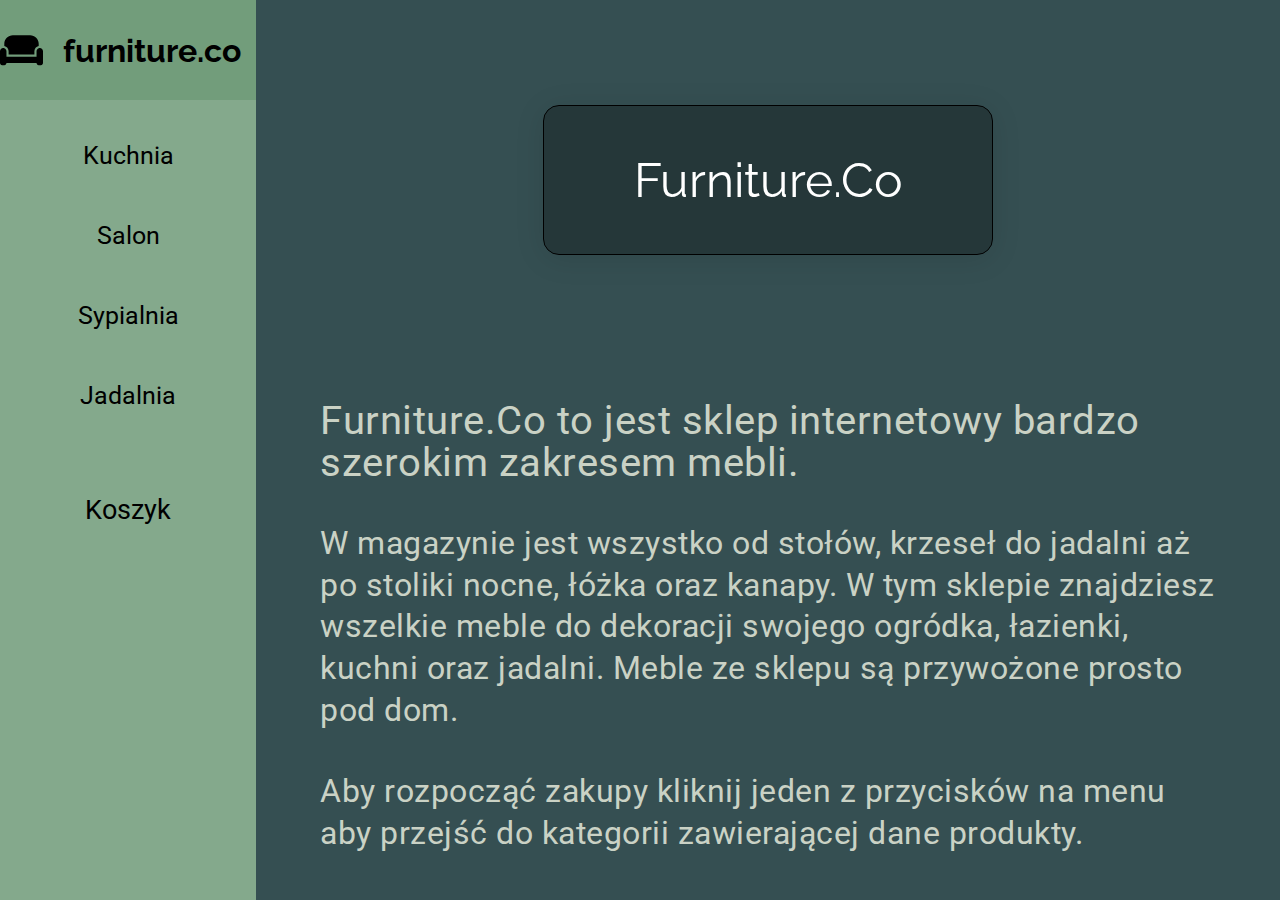
==== index.html @ c0ae1ecc "Add files via upload" ====
<!DOCTYPE html>
<html lang="en">
<head>
    <meta charset="UTF-8">
    <meta http-equiv="X-UA-Compatible" content="IE=edge">
    <meta name="viewport" content="width=device-width, initial-scale=1.0">
    <title>Document</title>
    <link rel="preconnect" href="https://fonts.googleapis.com">
    <link rel="preconnect" href="https://fonts.gstatic.com" crossorigin>
    <link href="https://fonts.googleapis.com/css2?family=Poppins&family=Raleway:wght@300&family=Roboto:wght@300&display=swap" rel="stylesheet">
    <link rel="stylesheet" href="style.css">
</head>
<body>
    <div class="sidebar">
        <a href="index.html" class="title">
            <svg xmlns="http://www.w3.org/2000/svg" viewBox="0 0 640 512"><path d="M64 160C64 89.3 121.3 32 192 32H448c70.7 0 128 57.3 128 128v33.6c-36.5 7.4-64 39.7-64 78.4v48H128V272c0-38.7-27.5-71-64-78.4V160zM544 272c0-20.9 13.4-38.7 32-45.3c5-1.8 10.4-2.7 16-2.7c26.5 0 48 21.5 48 48V448c0 17.7-14.3 32-32 32H576c-17.7 0-32-14.3-32-32H96c0 17.7-14.3 32-32 32H32c-17.7 0-32-14.3-32-32V272c0-26.5 21.5-48 48-48c5.6 0 11 1 16 2.7c18.6 6.6 32 24.4 32 45.3v48 32h32H512h32V320 272z"/></svg>
            <h1>furniture.co</h1>
        </a>
        <a class="sidebar-button" href="kuchnia.html">Kuchnia</a>
        <a class="sidebar-button" href="salon.html">Salon</a>
        <a class="sidebar-button" href="sypialnia.html">Sypialnia</a>
        <a class="sidebar-button" href="jadalnia.html">Jadalnia</a>
        <a class="sidebar-button koszyk" href="koszyk.html">Koszyk</a>
    </div>
    <div class="main">
        <div class="background-image index-image">
            <div class="text-container">
                <p class="glass-title">
                Furniture.Co
                </p>
            </div>
        </div>
        <div class="website-description">
            <p class="title">
                Furniture.Co to jest sklep internetowy bardzo szerokim zakresem mebli.
            </p>
            <p>
                W magazynie jest wszystko od stołów, krzeseł do jadalni aż po stoliki nocne, łóżka oraz kanapy. W tym sklepie znajdziesz wszelkie meble do dekoracji swojego ogródka, łazienki, kuchni oraz jadalni. Meble ze sklepu są przywożone prosto pod dom.
            </p>
            <p>
                Aby rozpocząć zakupy kliknij jeden z przycisków na menu aby przejść do kategorii zawierającej dane produkty.
            </p>
        </div>
        <!--todo -  dodac podstrony z produktami, losowymi cenami, unsplash pokoje, koszyk dzialający na danych sesji i potencjalnie cos jeszcze-->
    </div>
    <script src="script/script.js"></script>
</body>
</html>
---- style.css ----
/*
https://coolors.co/palette/8ecae6-219ebc-023047-ffb703-fb8500
https://coolors.co/palette/cad2c5-84a98c-52796f-354f52-2f3e46

*/
*{
    margin: 0;
    padding: 0;
    box-sizing: border-box;
}
html{
    background-color: #354F52;
}
/*  główna część strony     */
.main{
    min-height: 100vh;
    height: 100%;
    width: 80vw;
    color: #CAD2C5;
    float: right;
}
.image-container{
    width: 100%;
    height: 44vh;
    padding: 2vh 5%;
    background-color: hsl(199, 64%, 70%);
}
.main .background-image{
    width: 100%;
    border-radius: 5px;
    background-size: cover;
    background-repeat: no-repeat;
    background-position: center;
    display: flex;
    justify-content: center;
    align-items: center;
}
.index-image{
    background: url("mainbg_images/room2.jpeg");
    height: 40vh;
}
.kuchnia-image{
    background: url("https://source.unsplash.com/random/?kitchen");
    height: 40vh;
}
.salon-image{
    background: url("https://source.unsplash.com/random/?living room");
    height: 40vh;
}
.sypialnia-image{
    background: url("https://source.unsplash.com/random/?bedroom");
    height: 40vh;
}
.jadalnia-image{
    background: url("https://source.unsplash.com/random/?dining room");
    height: 40vh;
}
.cart-image{
    background: url("mainbg_images/kasa-fiskalna.jpg");
    height: 30vh;
}
.text-container{
    width: 450px;
    height: 150px;
    display: flex;
    justify-content: center;
    align-items: center;
    /* From https://css.glass */
    background: rgba(0, 0, 0, 0.3);
    border-radius: 16px;
    box-shadow: 0 4px 30px rgba(0, 0, 0, 0.1);
    backdrop-filter: blur(3px);
    -webkit-backdrop-filter: blur(3px);
    border: 1px solid rgba(0, 0, 0, 1);
}
.glass-title{
    color: white;
    font-size: 3em;
    font-family: 'Raleway', sans-serif;
}
.website-description{
    font-size: 2em;
    margin: 4vh 5vw 0;
    line-height: 1.3em;
    letter-spacing: 0.5px;
    font-family: 'Roboto', sans-serif;
}
.website-description p{
    margin: 40px 0;
}
.website-description .title{
    font-size: 1.25em;
}
/* zawartość sklepu /  karty z przedmiotami*/
.item-category{
    width: 100%;
    height:600px;
    padding: 50px;
    margin-bottom: 80px;
}
.item-category .title{
    font-size: 3em;
    margin-bottom: 20px;
    margin-left: 40px;
    font-family: 'Poppins', sans-serif;
}
.category-items{
    display: flex;
    flex-direction: row;
    justify-content: space-evenly;
}
.card-container{
    height: 500px;
    width: 400px;
    border-radius: 20px;
    transition: 0.3s;
    position: relative;
    margin-right: 40px;
}
.card-container:hover{
    transform: scale(1.02);
}
.card-description{
    height: 25%;
    width: 100%;
    position: absolute;
    bottom: 0;
    border-bottom-left-radius: 20px;
    border-bottom-right-radius: 20px;
    transition: 0.5s;
    display: flex;
    padding-left: 25%;
    align-items: center;
    font-family: 'Poppins', sans-serif;
    opacity: 0;
    font-size: 1.5em;
}
.card-container:hover .card-description{
    background-color: rgba(0, 0, 0, 0.5);
    color: white;
    opacity: 1;
}
.addtocart-button{
    position: absolute;
    background-color: #4ae470;
    right: 30px;
    bottom: 30px;
    width: 60px;
    height: 60px;
    border: 1px solid black;
    border-radius: 100%;
    display: flex;
    align-items: center;
    justify-content: center;
    transition: 0.08s;
    
}
.addtocart-button svg{
    height: 35px;
    width: 35px;
}

.shopping-list-container{
    padding: 15px;
    margin: 30px 50px;
    font-size: 2em;
    width: 600px;
    min-height: 450px;
    /* From https://css.glass */
    background: rgba(47, 62, 70, 0.7);
    border-radius: 16px;
    box-shadow: 0 4px 30px rgba(0, 0, 0, 0.1);
    backdrop-filter: blur(7.5px);
    -webkit-backdrop-filter: blur(7.5px);
    border: 1px solid rgba(47, 62, 70, 0.27);
}
.shopping-list-container p{
    text-align: center;
}
.shopping-list-wrapper{
    display: flex;
    justify-content: space-between;
    font-size: 0.8em;
}
.shopping-list-items{
    list-style-position: inside;
}
.shopping-list-prices{
    list-style: none;
}

/*  sidebar */

.sidebar{
    height: 100vh;
    width: 20vw;
    display: flex;
    position: fixed;
    flex-direction: column;
    background-color: #84A98C;
}
.sidebar .title{
    height: 100px;
    width: 100%;
    display: flex;
    flex-direction: row;
    justify-content: center;
    align-items: center;
    font-family: 'Raleway', sans-serif;
    background-color: hsl(133, 18%, 53%);
    margin-bottom: 15px;
    text-decoration: none;
    color: black;
}
.sidebar .title svg{
    width: 50px;
    margin-right: 20px;
}
.sidebar .title h1{
    justify-content: center;
    margin: 10px 0px;
    margin-right: 15px;
    text-align: center;
}
.sidebar-button{
    width: 100%;
    height: 70px;
    margin: 5px 0;
    background: none;
    display: flex;
    border: none;
    justify-content: center;
    align-items: center;
    transition: 0.4s;
    font-size: 1.55em;
    text-decoration: none;
    color: black;
    font-family: 'Roboto', sans-serif;
}
.koszyk{
    margin-top: 30px;
    font-size: 1.7em;
    height: 90px;
}
.sidebar-button:hover, .sidebar-button:focus{
    box-shadow: inset 20vw 0 0 0 rgba(11, 1, 48, 0.075);
}
.sidebar-button:hover, .sidebar-button:focus{
    box-shadow: inset 20vw 0 0 0 rgba(0, 0, 0, 0.075);
}
/*  linki do zdjęć   */
/*kuchnia*/
.kuchenka1{
    background: url(./images/kuchnia/kuchenka1.jpg);
}
.kuchenka2{
    background: url(./images/kuchnia/kuchenka2.jpg);
}
.kuchenka3{
    background: url(./images/kuchnia/kuchenka3.jpg);
}
.lodowka1{
    background: url(./images/kuchnia/lodowka1.jpg);
}
.lodowka2{
    background: url(./images/kuchnia/lodowka2.jpg);
}
.lodowka3{
    background: url(./images/kuchnia/lodowka3.jpg);
}
.zmywarka1{
    background: url(./images/kuchnia/zmywarka1.jpg);
}
.zmywarka2{
    background: url(./images/kuchnia/zmywarka2.jpg);
}
.zmywarka3{
    background: url(./images/kuchnia/zmywarka3.jpg);
}
/*salon*/
.kanapa1{
    background: url(./images/salon/kanapa1.jpg);
}
.kanapa2{
    background: url(./images/salon/kanapa2.jpg);
}
.kanapa3{
    background: url(./images/salon/kanapa3.jpg);
}
.fotel1{
    background: url(./images/salon/fotel1.jpg);
}
.fotel2{
    background: url(./images/salon/fotel2.jpg);
}
.fotel3{
    background: url(./images/salon/fotel3.jpg);
}
.kstolik1{
    background: url(./images/salon/kstolik1.jpg);
}
.kstolik2{
    background: url(./images/salon/kstolik2.jpg);
}
.kstolik3{
    background: url(./images/salon/kstolik3.jpg);
}
/*sypialnia*/
.lozko1{
    background: url(./images/sypialnia/lozko1.jpg);
}
.lozko2{
    background: url(./images/sypialnia/lozko2.jpg);
}
.lozko3{
    background: url(./images/sypialnia/lozko3.jpg);
}
.nstolik1{
    background: url(./images/sypialnia/nstolik1.jpg);
}
.nstolik2{
    background: url(./images/sypialnia/nstolik2.jpg);
}
.nstolik3{
    background: url(./images/sypialnia/nstolik3.jpg);
}
.szafa1{
    background: url(./images/sypialnia/szafa1.jpg);
}
.szafa2{
    background: url(./images/sypialnia/szafa2.jpg);
}
.szafa3{
    background: url(./images/sypialnia/szafa3.jpg);
}
/*jadalnia*/
.stol1{
    background: url(./images/jadalnia/stol1.jpg);
}
.stol2{
    background: url(./images/jadalnia/stol2.jpg);
}
.stol3{
    background: url(./images/jadalnia/stol3.jpg);
}
.krzeslo1{
    background: url(./images/jadalnia/krzeslo1.jpg);
}
.krzeslo2{
    background: url(./images/jadalnia/krzeslo2.jpg);
}
.krzeslo3{
    background: url(./images/jadalnia/krzeslo3.jpg);
}
.lampa1{
    background: url(./images/jadalnia/lampa1.jpg);
}
.lampa2{
    background: url(./images/jadalnia/lampa2.jpg);
}
.lampa3{
    background: url(./images/jadalnia/lampa3.jpg);
}
.card-container{
    background-size: cover;
    background-repeat: no-repeat;
    background-position: center;
}
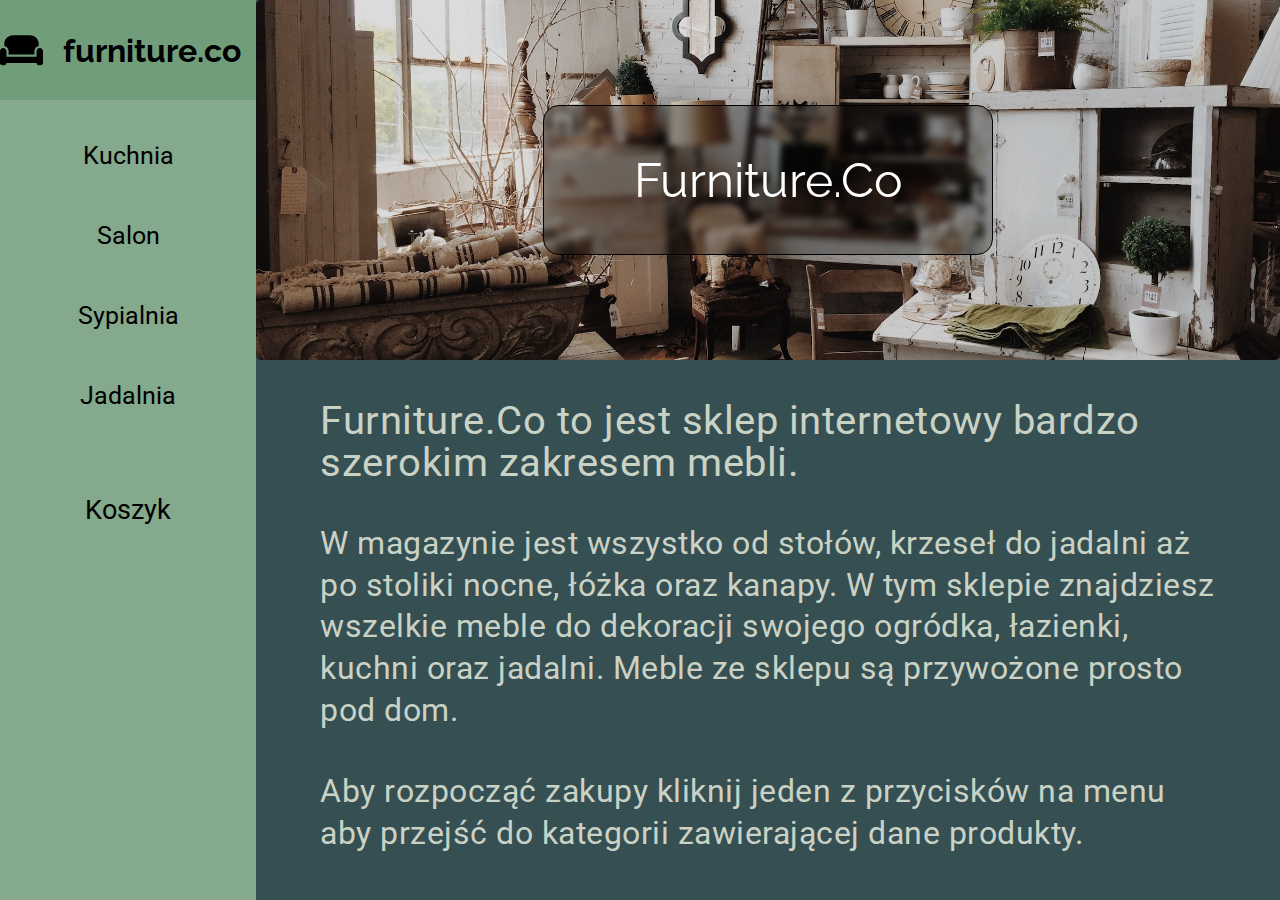
==== commit 1f9da2ca: "Add files via upload" ====
--- a/index.html
+++ b/index.html
@@ -1,5 +1,5 @@
 <!DOCTYPE html>
-<html lang="en">
+<html lang="pl">
 <head>
     <meta charset="UTF-8">
     <meta http-equiv="X-UA-Compatible" content="IE=edge">
@@ -9,6 +9,7 @@
     <link rel="preconnect" href="https://fonts.gstatic.com" crossorigin>
     <link href="https://fonts.googleapis.com/css2?family=Poppins&family=Raleway:wght@300&family=Roboto:wght@300&display=swap" rel="stylesheet">
     <link rel="stylesheet" href="style.css">
+    <link rel="icon" href="page-icon.ico" type="image/icon type">
 </head>
 <body>
     <div class="sidebar">
--- a/style.css
+++ b/style.css
@@ -173,6 +173,7 @@
     backdrop-filter: blur(7.5px);
     -webkit-backdrop-filter: blur(7.5px);
     border: 1px solid rgba(47, 62, 70, 0.27);
+    font-family: 'Roboto', sans-serif;
 }
 .shopping-list-container p{
     text-align: center;
@@ -180,13 +181,17 @@
 .shopping-list-wrapper{
     display: flex;
     justify-content: space-between;
-    font-size: 0.8em;
-}
-.shopping-list-items{
+    font-size: 0.5em;
+}
+#shopping-list-items{
     list-style-position: inside;
 }
-.shopping-list-prices{
+#shopping-list-prices{
     list-style: none;
+}
+#empty-cart{
+    display: none;
+    font-size: 2em;
 }
 
 /*  sidebar */
@@ -242,6 +247,9 @@
     font-size: 1.7em;
     height: 90px;
 }
+.capitalize{
+    text-transform: capitalize;
+}
 .sidebar-button:hover, .sidebar-button:focus{
     box-shadow: inset 20vw 0 0 0 rgba(11, 1, 48, 0.075);
 }
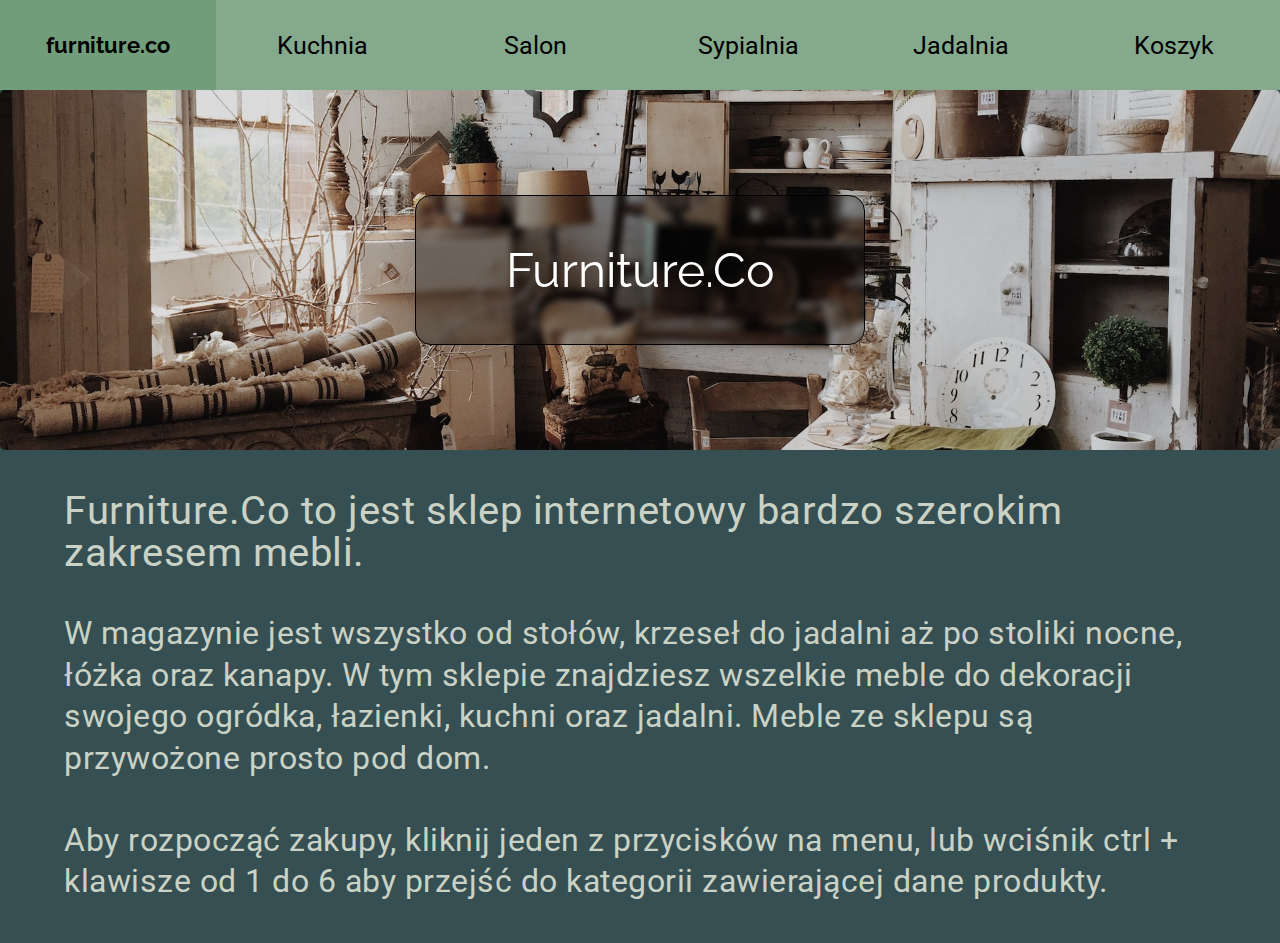
==== commit 412c74dd: "ostatnie poprawki" ====
--- a/index.html
+++ b/index.html
@@ -39,7 +39,7 @@
                 W magazynie jest wszystko od stołów, krzeseł do jadalni aż po stoliki nocne, łóżka oraz kanapy. W tym sklepie znajdziesz wszelkie meble do dekoracji swojego ogródka, łazienki, kuchni oraz jadalni. Meble ze sklepu są przywożone prosto pod dom.
             </p>
             <p>
-                Aby rozpocząć zakupy kliknij jeden z przycisków na menu aby przejść do kategorii zawierającej dane produkty.
+                Aby rozpocząć zakupy, kliknij jeden z przycisków na menu, lub wciśnik ctrl + klawisze od 1 do 6 aby przejść do kategorii zawierającej dane produkty.
             </p>
         </div>
         <!--todo -  dodac podstrony z produktami, losowymi cenami, unsplash pokoje, koszyk dzialający na danych sesji i potencjalnie cos jeszcze-->
--- a/style.css
+++ b/style.css
@@ -116,6 +116,9 @@
     transition: 0.3s;
     position: relative;
     margin-right: 40px;
+    display: flex;
+    flex-direction: column;
+    justify-content: center;
 }
 .card-container:hover{
     transform: scale(1.02);
@@ -123,14 +126,15 @@
 .card-description{
     height: 25%;
     width: 100%;
+    padding-bottom: 35px;
     position: absolute;
     bottom: 0;
     border-bottom-left-radius: 20px;
     border-bottom-right-radius: 20px;
     transition: 0.5s;
     display: flex;
-    padding-left: 25%;
-    align-items: center;
+    align-items: center;
+    justify-content: center;
     font-family: 'Poppins', sans-serif;
     opacity: 0;
     font-size: 1.5em;
@@ -141,19 +145,21 @@
     opacity: 1;
 }
 .addtocart-button{
+    background-color: #4ae470;
     position: absolute;
-    background-color: #4ae470;
-    right: 30px;
-    bottom: 30px;
-    width: 60px;
-    height: 60px;
+    width: 120px;
+    height: 50px;
     border: 1px solid black;
-    border-radius: 100%;
+    border-radius: 50px;
     display: flex;
     align-items: center;
     justify-content: center;
     transition: 0.08s;
-    
+    position: absolute;
+    margin: 0 auto;
+    left: 0;
+    right: 0;
+    bottom: 5px;
 }
 .addtocart-button svg{
     height: 35px;
@@ -161,10 +167,9 @@
 }
 
 .shopping-list-container{
-    padding: 15px;
-    margin: 30px 50px;
+    margin: 1.5%;
     font-size: 2em;
-    width: 600px;
+    width: 44%;
     min-height: 450px;
     /* From https://css.glass */
     background: rgba(47, 62, 70, 0.7);
@@ -179,6 +184,7 @@
     text-align: center;
 }
 .shopping-list-wrapper{
+    padding: 30px;
     display: flex;
     justify-content: space-between;
     font-size: 0.5em;
@@ -193,7 +199,95 @@
     display: none;
     font-size: 2em;
 }
+.shopping-list-wrapper p{
+    margin-top: 100px;
+}
+.cart-content-wrapper{
+    box-sizing: content-box;
+    width: 100%;
+    display: flex;
+    justify-content: space-between;
+}
+#shopping-list-items li{
+    text-transform: capitalize;
+}
+.checkout{
+    width: 50%;
+    font-family: 'Roboto', sans-serif;
+    display: flex;
+    justify-content: center;
+    flex-direction: column;
+}
 
+.checkout h1{
+    width: fit-content;
+    margin: 30px auto 0;
+}
+.payment-form{
+    width: 100%;
+    min-height: 500px;
+    display: flex;
+    justify-content: center;
+    align-items: center;
+    flex-direction: column;
+}
+.row, .final-price{
+    width: 90%;
+    display: flex;
+    justify-content: space-around;
+}
+.payment-form input{
+    box-sizing: border-box;
+    margin: 5px 10px;
+    width: 50%;
+    padding: 6px 10px;
+    height: 50px;
+    border: 0;
+    border-radius: 4px;
+    font-family: 'Poppins', sans-serif;
+    background-color: aliceblue;
+    outline: none;
+    border: black solid 2px;
+    transition: 0.5s;
+}
+.payment-form input:focus{
+    border: #84A98C solid 2px;
+}
+.inputs{
+    display: flex;
+    flex-direction: row;
+    justify-content: space-evenly;
+    width: 60%;
+}
+.inputs input{
+    width: 50%;
+}
+#adress{
+    width: 100%;
+}
+#email{
+    width: 100%;
+}
+#company{
+    width: 100%;
+}
+#telephone{
+    width: 100%;
+}
+.final-price .label, #final-price{
+    font-size: 1.8em;
+    text-align: center;
+    display: flex;
+    justify-content: center;
+    align-items: center;
+}
+.final-price .label{
+    width: 40%;
+}
+#zakup{
+    background-color: rgb(128, 182, 243);
+    font-size: 1.5em;
+}
 /*  sidebar */
 
 .sidebar{
@@ -207,6 +301,7 @@
 .sidebar .title{
     height: 100px;
     width: 100%;
+    padding: 10px;
     display: flex;
     flex-direction: row;
     justify-content: center;
@@ -247,15 +342,125 @@
     font-size: 1.7em;
     height: 90px;
 }
-.capitalize{
-    text-transform: capitalize;
-}
 .sidebar-button:hover, .sidebar-button:focus{
     box-shadow: inset 20vw 0 0 0 rgba(11, 1, 48, 0.075);
 }
 .sidebar-button:hover, .sidebar-button:focus{
     box-shadow: inset 20vw 0 0 0 rgba(0, 0, 0, 0.075);
 }
+@media only screen and (max-width: 1280px) {
+    .main{
+        width: 100vw;
+        padding-top: 10vh;
+    }
+    .sidebar{
+        height: 10vh;
+        width: 100vw;
+        display: flex;
+        position: fixed;
+        flex-direction: row;
+        background-color: #84A98C;
+        z-index: 10;
+    }
+    .sidebar .title{
+        height: 100%;
+        width: 20vw;
+        padding: 10px;
+        display: flex;
+        flex-direction: row;
+        justify-content: center;
+        align-items: center;
+        font-family: 'Raleway', sans-serif;
+        background-color: hsl(133, 18%, 53%);
+        margin-bottom: 15px;
+        text-decoration: none;
+        color: black;
+        font-size: 0.7em;
+    }
+    .sidebar .title svg{
+        display: none;
+    }
+    .sidebar .title h1{
+        justify-content: center;
+        margin: 10px 0px;
+        text-align: center;
+    }
+    .sidebar-button{
+        width: 20vw;
+        height: 100%;
+        margin: 0;
+        background: none;
+        display: flex;
+        border: none;
+        justify-content: center;
+        align-items: center;
+        transition: 0.4s;
+        font-size: 1.55em;
+        text-decoration: none;
+        color: black;
+        font-family: 'Roboto', sans-serif;
+    }
+    .background-image{
+        z-index: -1;
+    }
+    .shopping-list-container{
+        padding: 15px;
+        margin: 30px 5%;
+        font-size: 2.5em;
+        width: 90%;
+        min-height: 450px;
+        /* From https://css.glass */
+        background: rgba(47, 62, 70, 0.7);
+        border-radius: 16px;
+        box-shadow: 0 4px 30px rgba(0, 0, 0, 0.1);
+        backdrop-filter: blur(7.5px);
+        -webkit-backdrop-filter: blur(7.5px);
+        border: 1px solid rgba(47, 62, 70, 0.27);
+        font-family: 'Roboto', sans-serif;
+    }
+    .checkout{
+        width: 100%;
+    }
+    .cart-content-wrapper{
+        justify-content: space-between;
+        flex-direction: column;
+        width: 100%;
+    }
+    
+  }
+  @media only screen and (max-width: 860px) {
+    .category-items{
+        flex-direction: column;
+        width: 100%;
+        display: flex;
+        justify-content: space-between;
+        align-items: center;
+        margin: 0 auto;
+    }
+    .item-category{
+        height: 1600px;
+        margin-bottom: 150px;
+    }
+    .card-container{
+        margin: 0;
+        width: 100%;
+        margin-bottom: 30px;
+    }
+    .card-container{
+        height: 500px;
+        width: 600px;
+        border-radius: 20px;
+        transition: 0.3s;
+        position: relative;
+        margin-right: 0;
+        display: flex;
+        flex-direction: column;
+        justify-content: center;
+    }
+    .cart-content-wrapper{
+        width: 100%;
+    }
+  }
 /*  linki do zdjęć   */
 /*kuchnia*/
 .kuchenka1{
